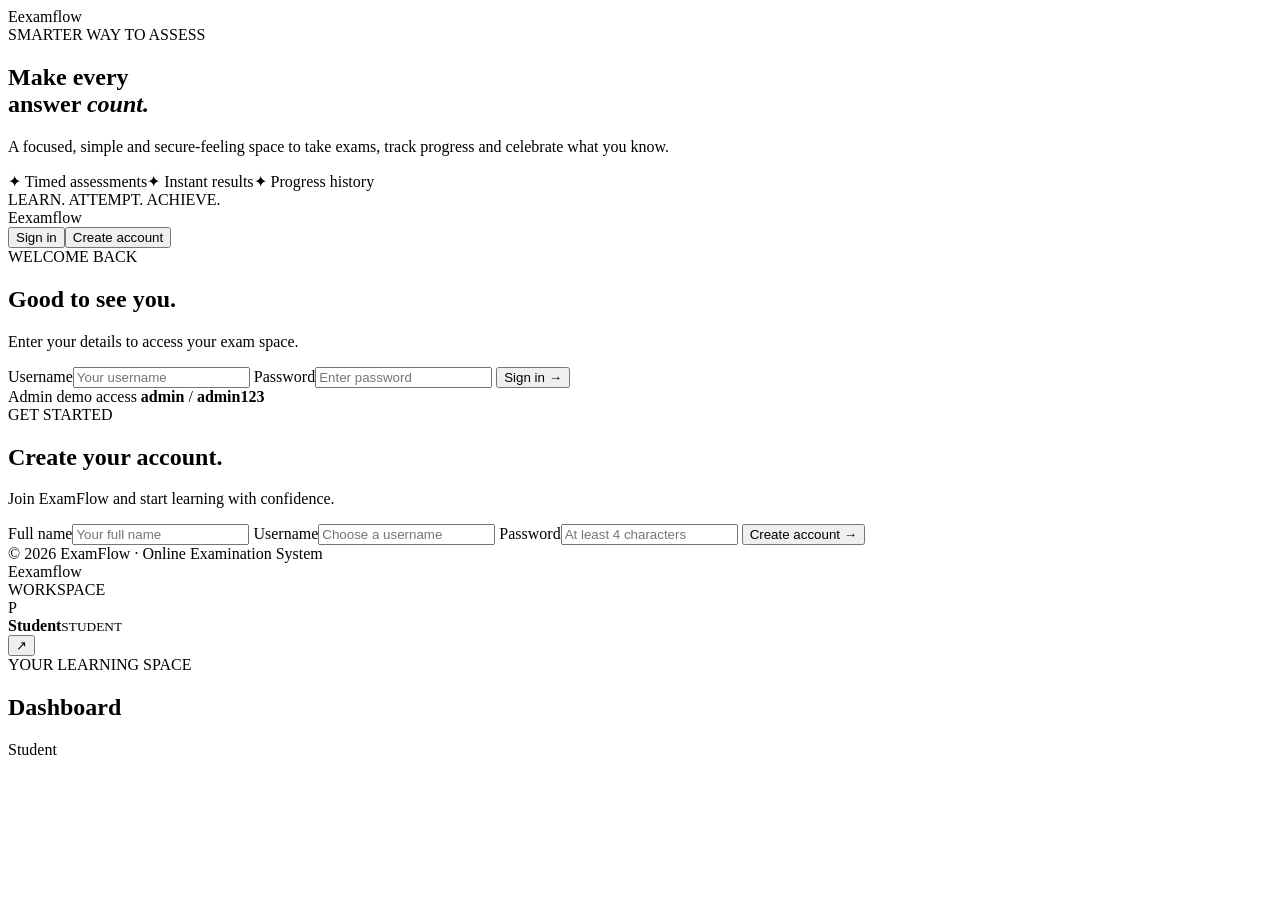
==== src/main/resources/static/index.html @ be749329 "Add responsive ExamFlow website interface" ====
<!DOCTYPE html>
<html lang="en">
<head>
  <meta charset="UTF-8"><meta name="viewport" content="width=device-width, initial-scale=1.0">
  <meta name="theme-color" content="#111827">
  <title>ExamFlow — Online Examination</title>
  <link rel="preconnect" href="https://fonts.googleapis.com">
  <link rel="preconnect" href="https://fonts.gstatic.com" crossorigin>
  <link href="https://fonts.googleapis.com/css2?family=DM+Sans:wght@400;500;600;700&family=Manrope:wght@400;500;600;700;800&display=swap" rel="stylesheet">
  <link rel="stylesheet" href="/styles.css">
</head>
<body>
  <div class="ambient ambient-one"></div><div class="ambient ambient-two"></div>
  <main id="app">
    <section id="authView" class="auth-layout">
      <div class="auth-story">
        <div class="brand"><span class="brand-mark">E</span><span>exam<span class="brand-light">flow</span></span></div>
        <div class="story-copy">
          <span class="eyebrow"><i></i> SMARTER WAY TO ASSESS</span>
          <h1>Make every<br>answer <em>count.</em></h1>
          <p>A focused, simple and secure-feeling space to take exams, track progress and celebrate what you know.</p>
          <div class="story-points"><span>✦ Timed assessments</span><span>✦ Instant results</span><span>✦ Progress history</span></div>
        </div>
        <div class="story-foot">LEARN. ATTEMPT. ACHIEVE.</div>
      </div>
      <div class="auth-panel">
        <div class="auth-card">
          <div class="mobile-brand brand"><span class="brand-mark">E</span><span>exam<span class="brand-light">flow</span></span></div>
          <div class="auth-tabs"><button class="tab active" id="loginTab">Sign in</button><button class="tab" id="registerTab">Create account</button></div>
          <div id="loginForm">
            <span class="eyebrow purple">WELCOME BACK</span><h2>Good to see you.</h2><p class="muted">Enter your details to access your exam space.</p>
            <form id="loginFormEl" class="form">
              <label>Username<input id="loginUsername" autocomplete="username" placeholder="Your username" required></label>
              <label>Password<input id="loginPassword" type="password" autocomplete="current-password" placeholder="Enter password" required></label>
              <button class="btn btn-primary full" type="submit">Sign in <span>→</span></button>
            </form>
            <div class="demo-note">Admin demo access <b>admin</b> / <b>admin123</b></div>
          </div>
          <div id="registerForm" class="hidden">
            <span class="eyebrow purple">GET STARTED</span><h2>Create your account.</h2><p class="muted">Join ExamFlow and start learning with confidence.</p>
            <form id="registerFormEl" class="form">
              <label>Full name<input id="regName" placeholder="Your full name" required></label>
              <label>Username<input id="regUsername" placeholder="Choose a username" required></label>
              <label>Password<input id="regPassword" type="password" minlength="4" placeholder="At least 4 characters" required></label>
              <button class="btn btn-primary full" type="submit">Create account <span>→</span></button>
            </form>
          </div>
          <div id="authMessage" class="message hidden"></div>
        </div>
        <div class="auth-bottom">© 2026 ExamFlow · Online Examination System</div>
      </div>
    </section>

    <section id="dashboardView" class="hidden app-layout">
      <aside class="sidebar">
        <div class="brand"><span class="brand-mark">E</span><span>exam<span class="brand-light">flow</span></span></div>
        <div class="side-label">WORKSPACE</div>
        <nav id="sideNav"></nav>
        <div class="sidebar-bottom"><div class="avatar" id="userAvatar">P</div><div class="user-meta"><b id="sideName">Student</b><small id="sideRole">STUDENT</small></div><button id="logoutBtn" class="icon-btn" title="Sign out">↗</button></div>
      </aside>
      <div class="main-area">
        <header class="topbar"><div><span class="top-kicker">YOUR LEARNING SPACE</span><h2 id="pageHeading">Dashboard</h2></div><div class="top-user"><span class="online-dot"></span><span id="topUserName">Student</span></div></header>
        <div id="pageContent" class="page-content"></div>
      </div>
    </section>
    <div id="toast" class="toast"></div>
  </main>
  <script src="/app.js"></script>
</body></html>
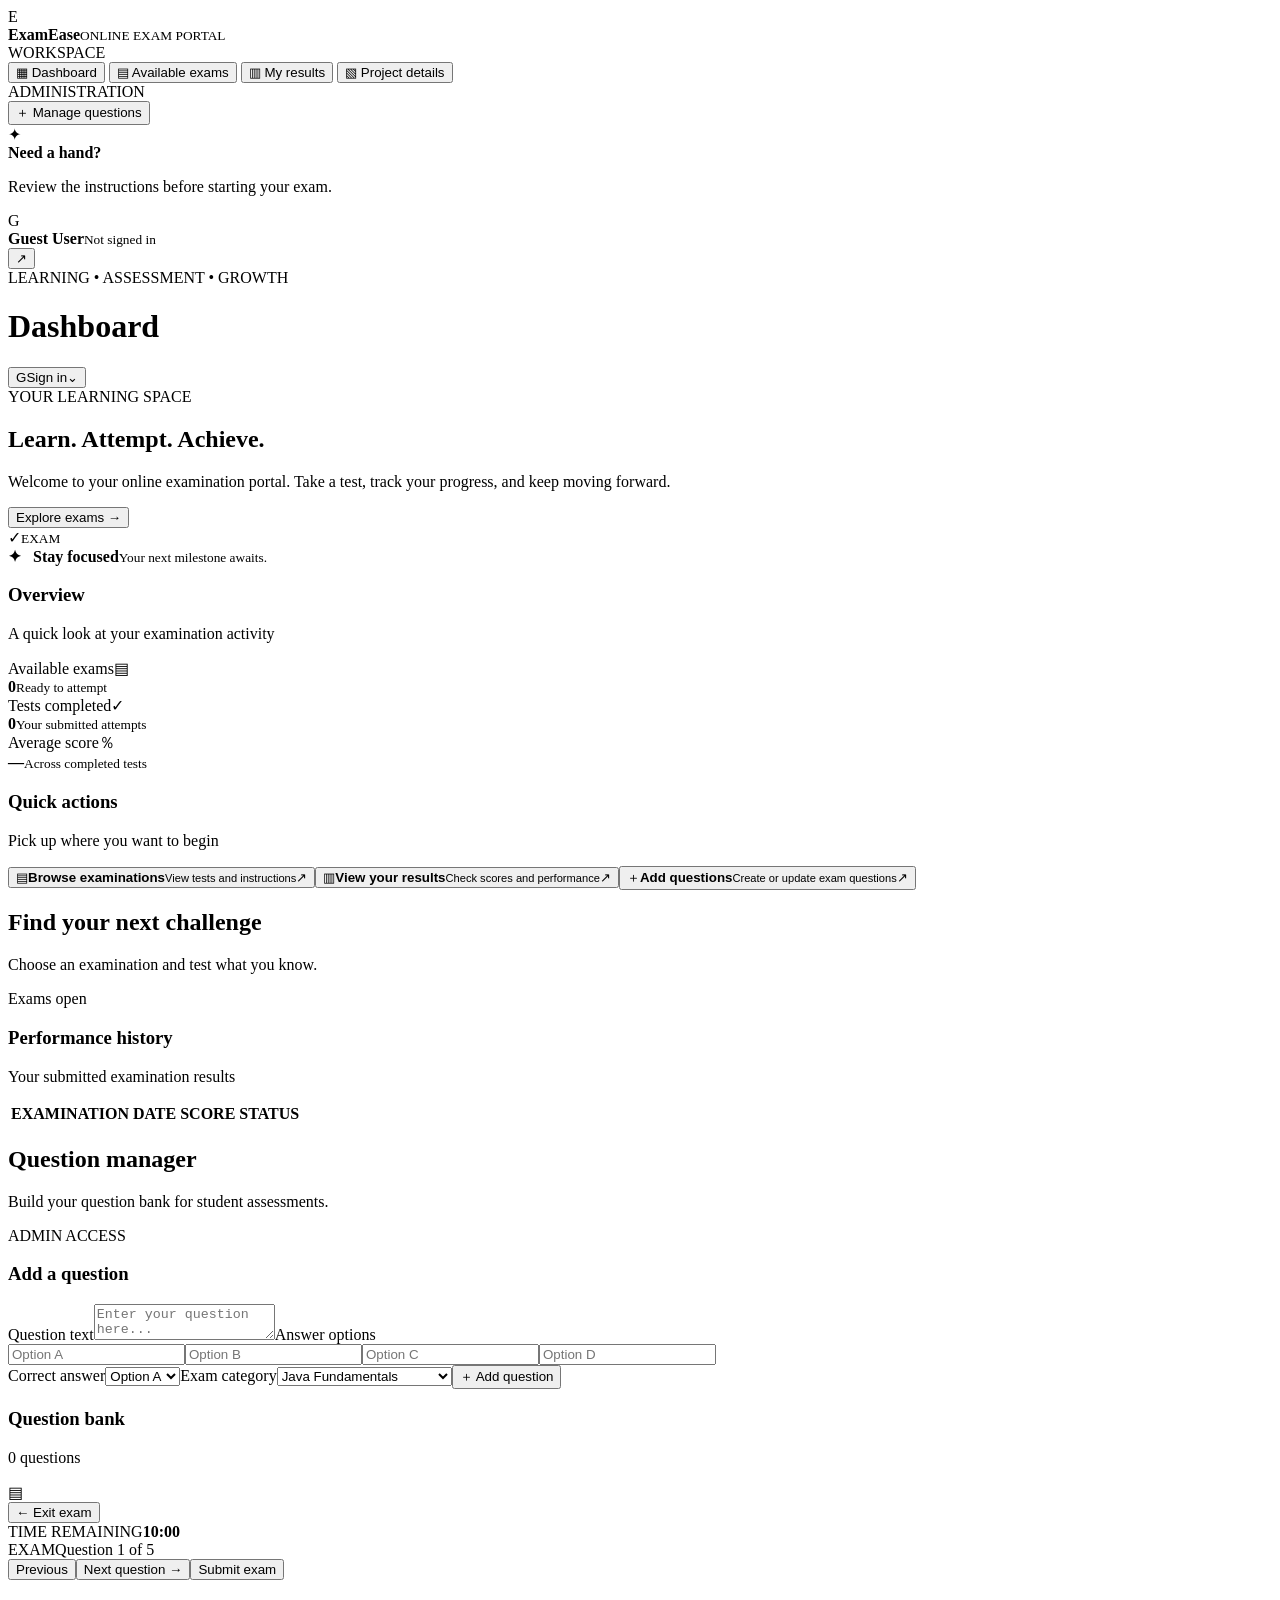
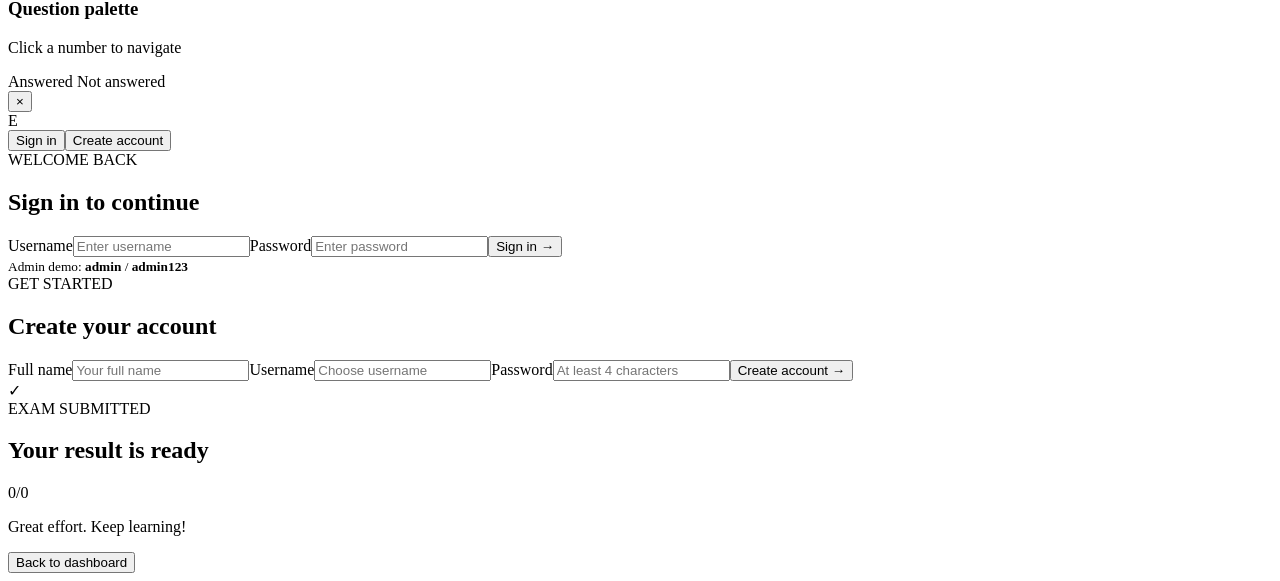
==== commit 1f44d7af: "Redesign ExamFlow interface to ExamEase layout" ====
--- a/src/main/resources/static/index.html
+++ b/src/main/resources/static/index.html
@@ -1,69 +1,64 @@
 <!DOCTYPE html>
 <html lang="en">
 <head>
-  <meta charset="UTF-8"><meta name="viewport" content="width=device-width, initial-scale=1.0">
-  <meta name="theme-color" content="#111827">
-  <title>ExamFlow — Online Examination</title>
-  <link rel="preconnect" href="https://fonts.googleapis.com">
-  <link rel="preconnect" href="https://fonts.gstatic.com" crossorigin>
-  <link href="https://fonts.googleapis.com/css2?family=DM+Sans:wght@400;500;600;700&family=Manrope:wght@400;500;600;700;800&display=swap" rel="stylesheet">
-  <link rel="stylesheet" href="/styles.css">
+<meta charset="UTF-8">
+<meta name="viewport" content="width=device-width, initial-scale=1.0">
+<title>ExamEase | Online Examination System</title>
+<link rel="preconnect" href="https://fonts.googleapis.com">
+<link rel="preconnect" href="https://fonts.gstatic.com" crossorigin>
+<link href="https://fonts.googleapis.com/css2?family=DM+Sans:wght@400;500;600;700&family=Manrope:wght@600;700;800&display=swap" rel="stylesheet">
+<link rel="stylesheet" href="/styles.css">
 </head>
 <body>
-  <div class="ambient ambient-one"></div><div class="ambient ambient-two"></div>
-  <main id="app">
-    <section id="authView" class="auth-layout">
-      <div class="auth-story">
-        <div class="brand"><span class="brand-mark">E</span><span>exam<span class="brand-light">flow</span></span></div>
-        <div class="story-copy">
-          <span class="eyebrow"><i></i> SMARTER WAY TO ASSESS</span>
-          <h1>Make every<br>answer <em>count.</em></h1>
-          <p>A focused, simple and secure-feeling space to take exams, track progress and celebrate what you know.</p>
-          <div class="story-points"><span>✦ Timed assessments</span><span>✦ Instant results</span><span>✦ Progress history</span></div>
-        </div>
-        <div class="story-foot">LEARN. ATTEMPT. ACHIEVE.</div>
-      </div>
-      <div class="auth-panel">
-        <div class="auth-card">
-          <div class="mobile-brand brand"><span class="brand-mark">E</span><span>exam<span class="brand-light">flow</span></span></div>
-          <div class="auth-tabs"><button class="tab active" id="loginTab">Sign in</button><button class="tab" id="registerTab">Create account</button></div>
-          <div id="loginForm">
-            <span class="eyebrow purple">WELCOME BACK</span><h2>Good to see you.</h2><p class="muted">Enter your details to access your exam space.</p>
-            <form id="loginFormEl" class="form">
-              <label>Username<input id="loginUsername" autocomplete="username" placeholder="Your username" required></label>
-              <label>Password<input id="loginPassword" type="password" autocomplete="current-password" placeholder="Enter password" required></label>
-              <button class="btn btn-primary full" type="submit">Sign in <span>→</span></button>
-            </form>
-            <div class="demo-note">Admin demo access <b>admin</b> / <b>admin123</b></div>
-          </div>
-          <div id="registerForm" class="hidden">
-            <span class="eyebrow purple">GET STARTED</span><h2>Create your account.</h2><p class="muted">Join ExamFlow and start learning with confidence.</p>
-            <form id="registerFormEl" class="form">
-              <label>Full name<input id="regName" placeholder="Your full name" required></label>
-              <label>Username<input id="regUsername" placeholder="Choose a username" required></label>
-              <label>Password<input id="regPassword" type="password" minlength="4" placeholder="At least 4 characters" required></label>
-              <button class="btn btn-primary full" type="submit">Create account <span>→</span></button>
-            </form>
-          </div>
-          <div id="authMessage" class="message hidden"></div>
-        </div>
-        <div class="auth-bottom">© 2026 ExamFlow · Online Examination System</div>
-      </div>
+<div class="app-shell">
+  <aside class="sidebar">
+    <div class="brand"><div class="brand-mark">E</div><div><b>ExamEase</b><small>ONLINE EXAM PORTAL</small></div></div>
+    <div class="side-label">WORKSPACE</div>
+    <button class="nav-item active" data-page="dashboard"><span>▦</span> Dashboard</button>
+    <button class="nav-item" data-page="exams"><span>▤</span> Available exams</button>
+    <button class="nav-item" data-page="results"><span>▥</span> My results</button>
+    <button class="nav-item" data-page="project"><span>▧</span> Project details</button>
+    <div class="side-label admin-only">ADMINISTRATION</div>
+    <button class="nav-item admin-only" data-page="manage"><span>＋</span> Manage questions</button>
+    <div class="sidebar-bottom"><div class="help-card"><div class="help-icon">✦</div><b>Need a hand?</b><p>Review the instructions before starting your exam.</p></div><div class="profile-mini"><div class="avatar" id="sideAvatar">G</div><div><b id="sideName">Guest User</b><small id="sideRole">Not signed in</small></div><button id="logoutBtn" title="Log out">↗</button></div></div>
+  </aside>
+
+  <main class="main">
+    <header class="topbar"><div><div class="eyebrow">LEARNING • ASSESSMENT • GROWTH</div><h1 id="pageTitle">Dashboard</h1></div><div class="top-actions"><span class="date-chip" id="today"></span><button class="user-chip" id="openLogin"><span class="avatar small" id="topAvatar">G</span><span id="topUser">Sign in</span><span>⌄</span></button></div></header>
+
+    <section id="dashboardPage" class="page active">
+      <div class="welcome-card"><div><div class="welcome-tag">YOUR LEARNING SPACE</div><h2>Learn. Attempt. <span>Achieve.</span></h2><p>Welcome to your online examination portal. Take a test, track your progress, and keep moving forward.</p><button class="btn btn-light" id="browseExams">Explore exams <span>→</span></button></div><div class="welcome-art"><div class="art-circle"><div class="paper">✓<small>EXAM</small></div></div><div class="float-card"> <b>✦ &nbsp; Stay focused</b><small>Your next milestone awaits.</small></div></div></div>
+      <div class="section-heading"><div><h3>Overview</h3><p>A quick look at your examination activity</p></div></div>
+      <div class="stats-grid"><div class="stat-card"><div class="stat-top"><span>Available exams</span><span class="stat-icon purple">▤</span></div><strong id="statExams">0</strong><small>Ready to attempt</small></div><div class="stat-card"><div class="stat-top"><span>Tests completed</span><span class="stat-icon green">✓</span></div><strong id="statCompleted">0</strong><small>Your submitted attempts</small></div><div class="stat-card"><div class="stat-top"><span>Average score</span><span class="stat-icon orange">％</span></div><strong id="statAverage">—</strong><small>Across completed tests</small></div></div>
+      <div class="section-heading"><div><h3>Quick actions</h3><p>Pick up where you want to begin</p></div></div>
+      <div class="quick-grid"><button class="quick-card" data-go="exams"><span class="quick-icon purple">▤</span><b>Browse examinations</b><small>View tests and instructions</small><span class="arrow">↗</span></button><button class="quick-card" data-go="results"><span class="quick-icon green">▥</span><b>View your results</b><small>Check scores and performance</small><span class="arrow">↗</span></button><button class="quick-card admin-only" data-go="manage"><span class="quick-icon orange">＋</span><b>Add questions</b><small>Create or update exam questions</small><span class="arrow">↗</span></button></div>
     </section>
 
-    <section id="dashboardView" class="hidden app-layout">
-      <aside class="sidebar">
-        <div class="brand"><span class="brand-mark">E</span><span>exam<span class="brand-light">flow</span></span></div>
-        <div class="side-label">WORKSPACE</div>
-        <nav id="sideNav"></nav>
-        <div class="sidebar-bottom"><div class="avatar" id="userAvatar">P</div><div class="user-meta"><b id="sideName">Student</b><small id="sideRole">STUDENT</small></div><button id="logoutBtn" class="icon-btn" title="Sign out">↗</button></div>
-      </aside>
-      <div class="main-area">
-        <header class="topbar"><div><span class="top-kicker">YOUR LEARNING SPACE</span><h2 id="pageHeading">Dashboard</h2></div><div class="top-user"><span class="online-dot"></span><span id="topUserName">Student</span></div></header>
-        <div id="pageContent" class="page-content"></div>
-      </div>
+    <section id="examsPage" class="page">
+      <div class="intro-row"><div><h2>Find your next challenge</h2><p>Choose an examination and test what you know.</p></div><span class="pill"><i></i> Exams open</span></div>
+      <div id="examGrid" class="exam-grid"></div>
     </section>
-    <div id="toast" class="toast"></div>
+
+    <section id="resultsPage" class="page">
+      <div class="section-heading"><div><h3>Performance history</h3><p>Your submitted examination results</p></div></div>
+      <div class="table-wrap"><table><thead><tr><th>EXAMINATION</th><th>DATE</th><th>SCORE</th><th>STATUS</th></tr></thead><tbody id="resultsBody"></tbody></table></div>
+    </section>
+
+    <section id="managePage" class="page">
+      <div class="intro-row"><div><h2>Question manager</h2><p>Build your question bank for student assessments.</p></div><span class="pill admin-pill">ADMIN ACCESS</span></div>
+      <div class="manage-layout"><form id="questionForm" class="panel form-panel"><h3>Add a question</h3><label>Question text</label><textarea id="questionText" required placeholder="Enter your question here..."></textarea><label>Answer options</label><div class="option-inputs"><input required placeholder="Option A" id="opt0"><input required placeholder="Option B" id="opt1"><input required placeholder="Option C" id="opt2"><input required placeholder="Option D" id="opt3"></div><label>Correct answer</label><select id="correctAnswer"><option value="0">Option A</option><option value="1">Option B</option><option value="2">Option C</option><option value="3">Option D</option></select><label>Exam category</label><select id="questionCategory"><option>Java Fundamentals</option><option>Computer Science Basics</option><option>Web Development</option></select><button class="btn btn-primary" type="submit">＋ Add question</button></form><div class="panel question-bank"><div class="bank-heading"><div><h3>Question bank</h3><p id="questionCount">0 questions</p></div><span class="stat-icon purple">▤</span></div><div id="questionList"></div></div></div>
+    </section>
+
+    <section id="testPage" class="page">
+      <div class="test-top"><button class="back-link" id="exitTest">← Exit exam</button><div class="timer-box"><span>TIME REMAINING</span><strong id="timer">10:00</strong></div></div>
+      <div class="test-layout"><div class="panel exam-panel"><div class="exam-meta"><span class="pill" id="testCategory">EXAM</span><span id="questionProgress">Question 1 of 5</span></div><div class="progress-track"><div id="progressFill"></div></div><div id="questionArea"></div><div class="test-controls"><button class="btn btn-outline" id="prevQuestion">Previous</button><button class="btn btn-primary" id="nextQuestion">Next question →</button><button class="btn btn-primary hidden" id="submitExam">Submit exam</button></div></div><aside class="panel question-nav"><h3>Question palette</h3><p>Click a number to navigate</p><div id="questionDots" class="dots"></div><div class="legend"><span><i class="answered"></i> Answered</span><span><i></i> Not answered</span></div></aside></div>
+    </section>
   </main>
-  <script src="/app.js"></script>
-</body></html>
+</div>
+
+<div class="modal-backdrop" id="loginModal"><div class="modal"><button class="modal-close" id="closeLogin">×</button><div class="modal-mark">E</div><div class="auth-tabs"><button class="tab active" id="loginTab">Sign in</button><button class="tab" id="registerTab">Create account</button></div><div id="loginForm"><div class="eyebrow">WELCOME BACK</div><h2>Sign in to continue</h2><form id="loginFormEl"><label>Username</label><input id="loginUsername" required placeholder="Enter username"><label>Password</label><input id="loginPassword" type="password" required placeholder="Enter password"><button class="btn btn-primary full" type="submit">Sign in →</button></form><small class="demo-note">Admin demo: <b>admin</b> / <b>admin123</b></small></div><div id="registerForm" class="hidden"><div class="eyebrow">GET STARTED</div><h2>Create your account</h2><form id="registerFormEl"><label>Full name</label><input id="regName" required placeholder="Your full name"><label>Username</label><input id="regUsername" required placeholder="Choose username"><label>Password</label><input id="regPassword" type="password" minlength="4" required placeholder="At least 4 characters"><button class="btn btn-primary full" type="submit">Create account →</button></form></div><div id="authMessage" class="message hidden"></div></div></div>
+<div class="modal-backdrop" id="resultModal"><div class="modal result-modal"><div class="result-check">✓</div><div class="eyebrow">EXAM SUBMITTED</div><h2>Your result is ready</h2><div class="score-big" id="finalScore">0/0</div><p id="finalMessage">Great effort. Keep learning!</p><button class="btn btn-primary full" id="resultDone">Back to dashboard</button></div></div>
+<div class="toast" id="toast"></div>
+<script src="script.js"></script>
+</body>
+</html>
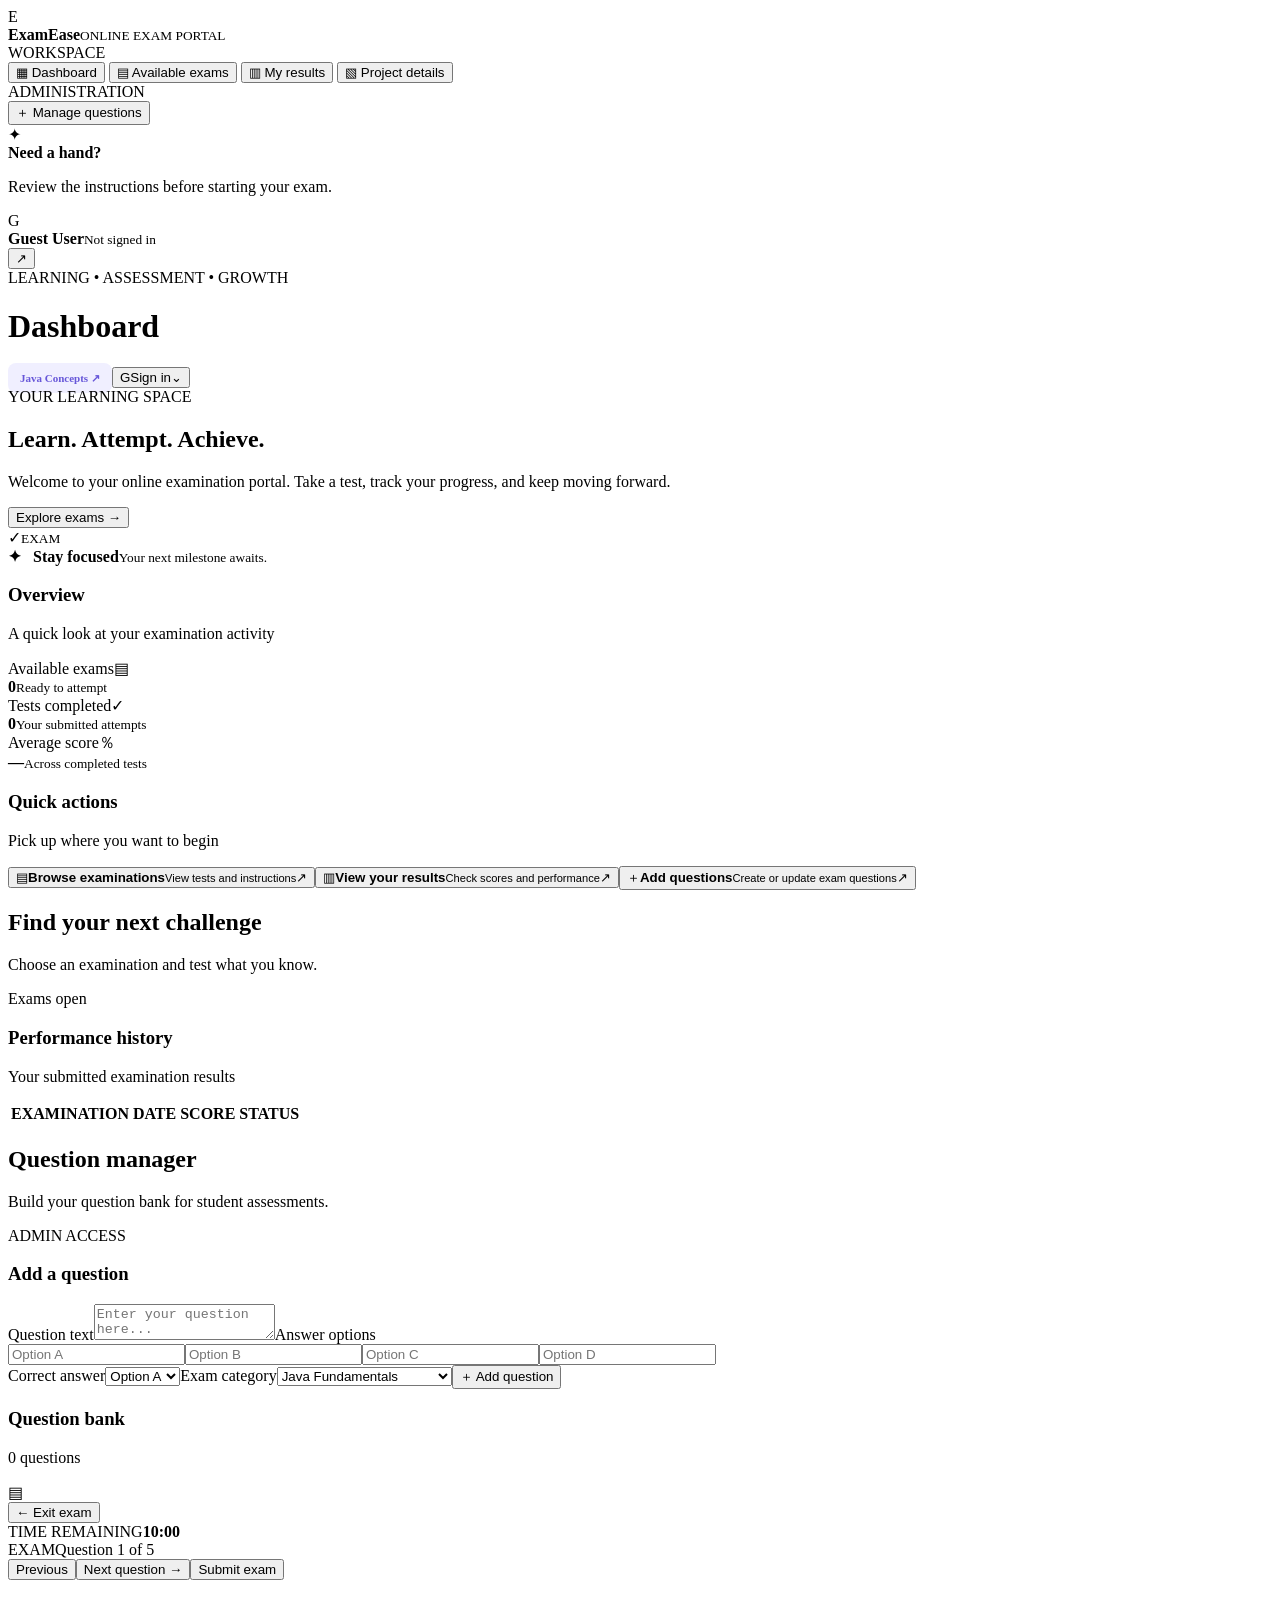
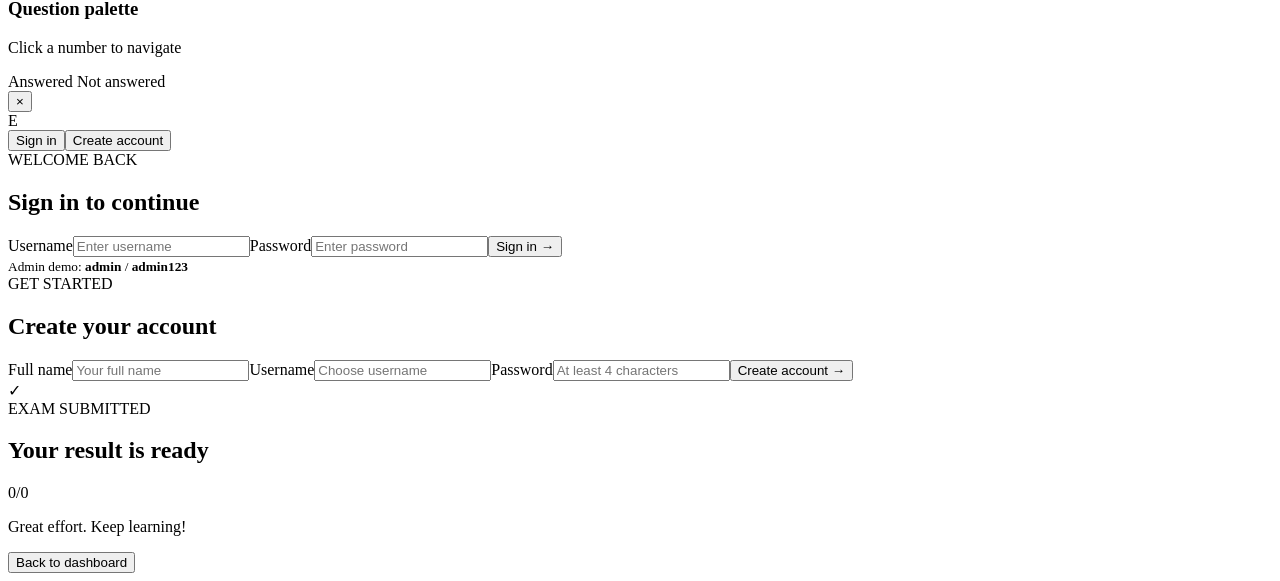
==== commit abf7c03b: "feat: add concepts guide link to exam portal" ====
--- a/src/main/resources/static/index.html
+++ b/src/main/resources/static/index.html
@@ -19,12 +19,12 @@
     <button class="nav-item" data-page="results"><span>▥</span> My results</button>
     <button class="nav-item" data-page="project"><span>▧</span> Project details</button>
     <div class="side-label admin-only">ADMINISTRATION</div>
-    <button class="nav-item admin-only" data-page="manage"><span>＋</span> Manage questions</button>
+    <button class="nav-item admin-only" data-page="add" class="nav-item admin-only"><span>＋</span> Manage questions</button>
     <div class="sidebar-bottom"><div class="help-card"><div class="help-icon">✦</div><b>Need a hand?</b><p>Review the instructions before starting your exam.</p></div><div class="profile-mini"><div class="avatar" id="sideAvatar">G</div><div><b id="sideName">Guest User</b><small id="sideRole">Not signed in</small></div><button id="logoutBtn" title="Log out">↗</button></div></div>
   </aside>
 
   <main class="main">
-    <header class="topbar"><div><div class="eyebrow">LEARNING • ASSESSMENT • GROWTH</div><h1 id="pageTitle">Dashboard</h1></div><div class="top-actions"><span class="date-chip" id="today"></span><button class="user-chip" id="openLogin"><span class="avatar small" id="topAvatar">G</span><span id="topUser">Sign in</span><span>⌄</span></button></div></header>
+    <header class="topbar"><div><div class="eyebrow">LEARNING • ASSESSMENT • GROWTH</div><h1 id="pageTitle">Dashboard</h1></div><div class="top-actions"><a href="/concepts.html" style="font-size:11px;font-weight:700;color:#6757d9;text-decoration:none;background:#f0efff;padding:9px 12px;border-radius:8px">Java Concepts ↗</a><span class="date-chip" id="today"></span><button class="user-chip" id="openLogin"><span class="avatar small" id="topAvatar">G</span><span id="topUser">Sign in</span><span>⌄</span></button></div></header>
 
     <section id="dashboardPage" class="page active">
       <div class="welcome-card"><div><div class="welcome-tag">YOUR LEARNING SPACE</div><h2>Learn. Attempt. <span>Achieve.</span></h2><p>Welcome to your online examination portal. Take a test, track your progress, and keep moving forward.</p><button class="btn btn-light" id="browseExams">Explore exams <span>→</span></button></div><div class="welcome-art"><div class="art-circle"><div class="paper">✓<small>EXAM</small></div></div><div class="float-card"> <b>✦ &nbsp; Stay focused</b><small>Your next milestone awaits.</small></div></div></div>
@@ -44,7 +44,7 @@
       <div class="table-wrap"><table><thead><tr><th>EXAMINATION</th><th>DATE</th><th>SCORE</th><th>STATUS</th></tr></thead><tbody id="resultsBody"></tbody></table></div>
     </section>
 
-    <section id="managePage" class="page">
+    <section id="addPage" class="page">
       <div class="intro-row"><div><h2>Question manager</h2><p>Build your question bank for student assessments.</p></div><span class="pill admin-pill">ADMIN ACCESS</span></div>
       <div class="manage-layout"><form id="questionForm" class="panel form-panel"><h3>Add a question</h3><label>Question text</label><textarea id="questionText" required placeholder="Enter your question here..."></textarea><label>Answer options</label><div class="option-inputs"><input required placeholder="Option A" id="opt0"><input required placeholder="Option B" id="opt1"><input required placeholder="Option C" id="opt2"><input required placeholder="Option D" id="opt3"></div><label>Correct answer</label><select id="correctAnswer"><option value="0">Option A</option><option value="1">Option B</option><option value="2">Option C</option><option value="3">Option D</option></select><label>Exam category</label><select id="questionCategory"><option>Java Fundamentals</option><option>Computer Science Basics</option><option>Web Development</option></select><button class="btn btn-primary" type="submit">＋ Add question</button></form><div class="panel question-bank"><div class="bank-heading"><div><h3>Question bank</h3><p id="questionCount">0 questions</p></div><span class="stat-icon purple">▤</span></div><div id="questionList"></div></div></div>
     </section>
@@ -59,6 +59,6 @@
 <div class="modal-backdrop" id="loginModal"><div class="modal"><button class="modal-close" id="closeLogin">×</button><div class="modal-mark">E</div><div class="auth-tabs"><button class="tab active" id="loginTab">Sign in</button><button class="tab" id="registerTab">Create account</button></div><div id="loginForm"><div class="eyebrow">WELCOME BACK</div><h2>Sign in to continue</h2><form id="loginFormEl"><label>Username</label><input id="loginUsername" required placeholder="Enter username"><label>Password</label><input id="loginPassword" type="password" required placeholder="Enter password"><button class="btn btn-primary full" type="submit">Sign in →</button></form><small class="demo-note">Admin demo: <b>admin</b> / <b>admin123</b></small></div><div id="registerForm" class="hidden"><div class="eyebrow">GET STARTED</div><h2>Create your account</h2><form id="registerFormEl"><label>Full name</label><input id="regName" required placeholder="Your full name"><label>Username</label><input id="regUsername" required placeholder="Choose username"><label>Password</label><input id="regPassword" type="password" minlength="4" required placeholder="At least 4 characters"><button class="btn btn-primary full" type="submit">Create account →</button></form></div><div id="authMessage" class="message hidden"></div></div></div>
 <div class="modal-backdrop" id="resultModal"><div class="modal result-modal"><div class="result-check">✓</div><div class="eyebrow">EXAM SUBMITTED</div><h2>Your result is ready</h2><div class="score-big" id="finalScore">0/0</div><p id="finalMessage">Great effort. Keep learning!</p><button class="btn btn-primary full" id="resultDone">Back to dashboard</button></div></div>
 <div class="toast" id="toast"></div>
-<script src="script.js"></script>
+<script src="/app.js" defer></script>
 </body>
 </html>
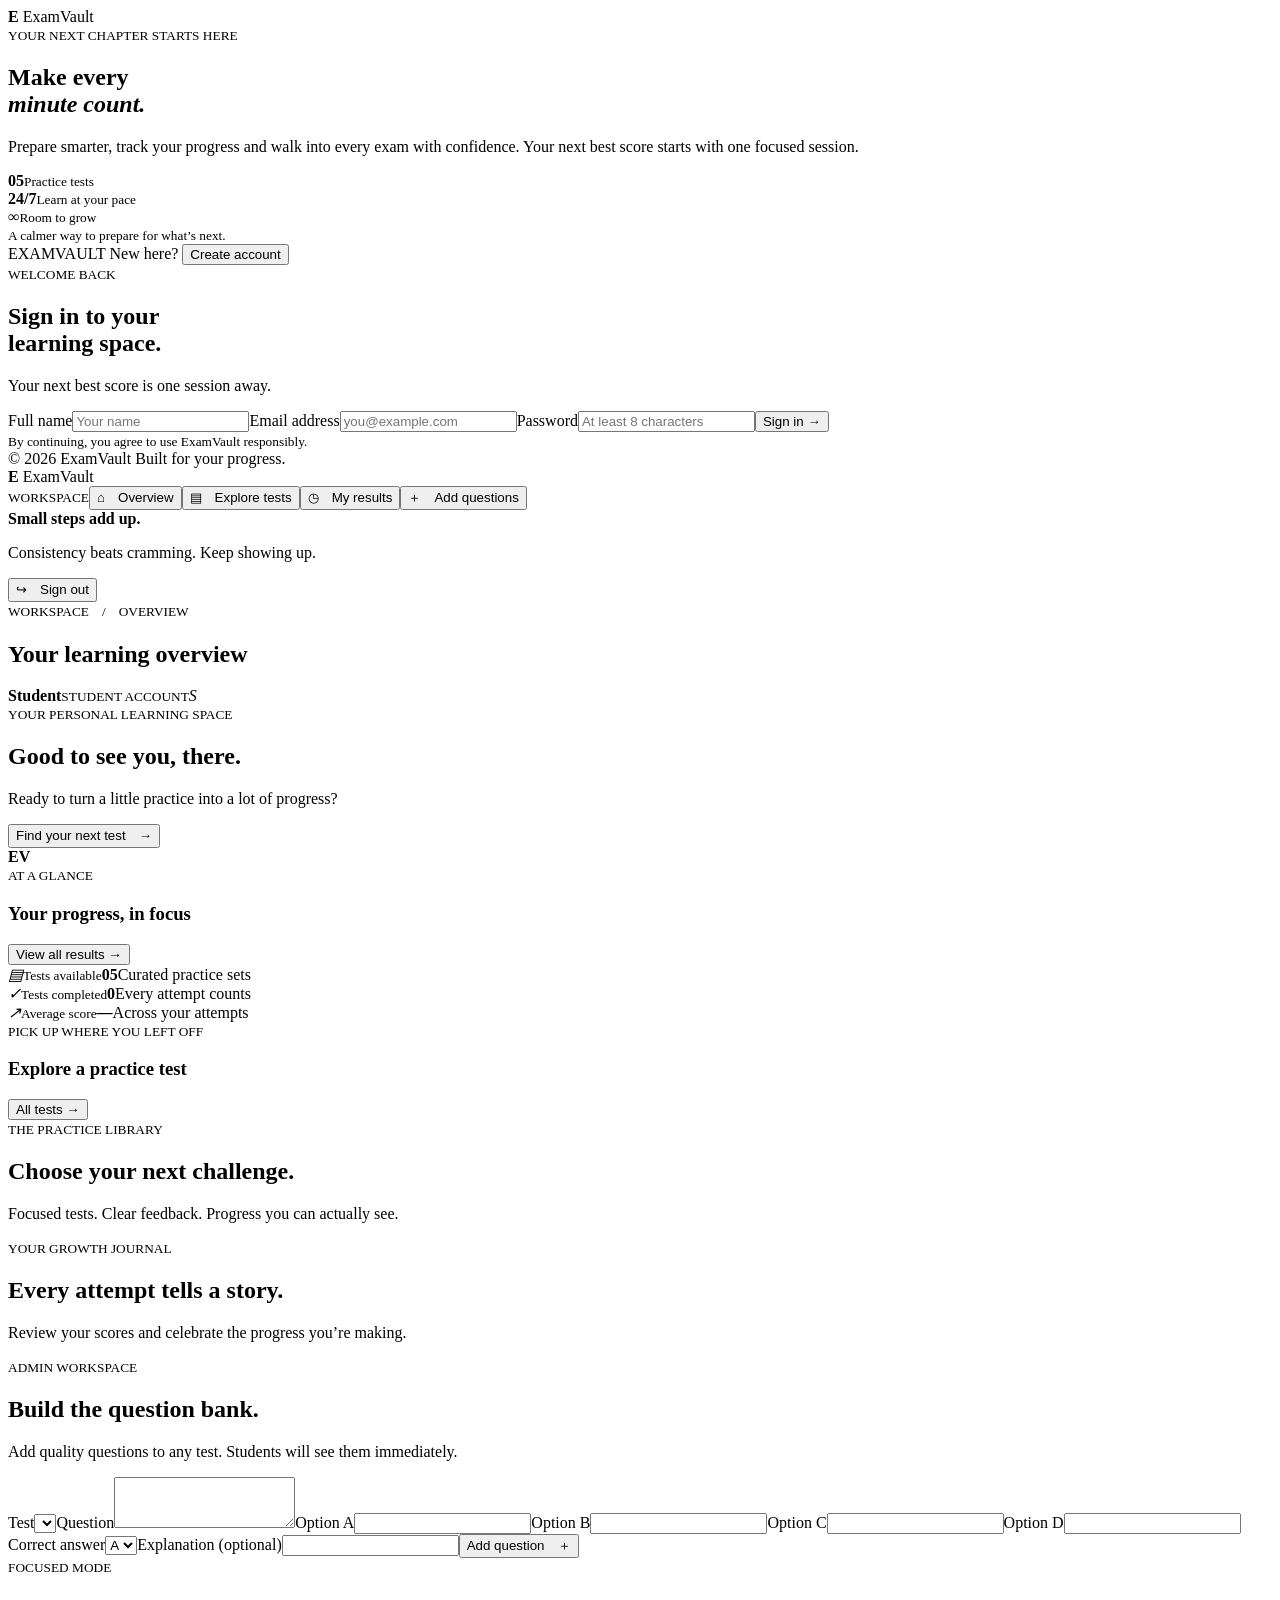
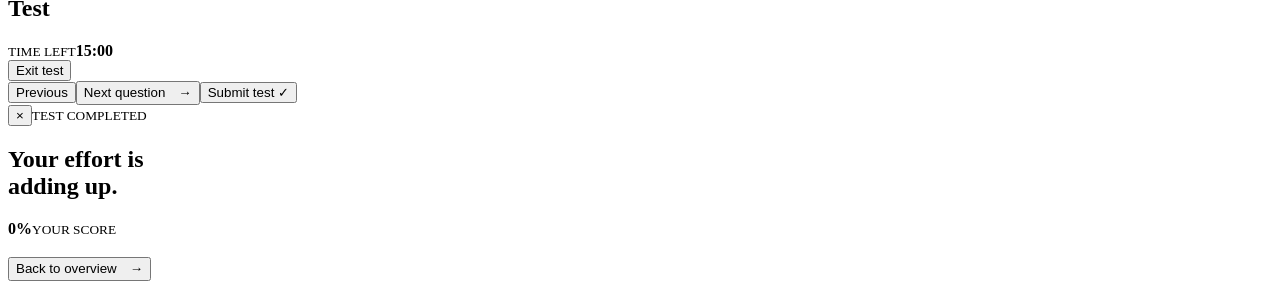
==== commit d2a84668: "Build ExamVault online examination platform" ====
--- a/src/main/resources/static/index.html
+++ b/src/main/resources/static/index.html
@@ -1,64 +1,9 @@
-<!DOCTYPE html>
-<html lang="en">
-<head>
-<meta charset="UTF-8">
-<meta name="viewport" content="width=device-width, initial-scale=1.0">
-<title>ExamEase | Online Examination System</title>
-<link rel="preconnect" href="https://fonts.googleapis.com">
-<link rel="preconnect" href="https://fonts.gstatic.com" crossorigin>
-<link href="https://fonts.googleapis.com/css2?family=DM+Sans:wght@400;500;600;700&family=Manrope:wght@600;700;800&display=swap" rel="stylesheet">
-<link rel="stylesheet" href="/styles.css">
-</head>
-<body>
-<div class="app-shell">
-  <aside class="sidebar">
-    <div class="brand"><div class="brand-mark">E</div><div><b>ExamEase</b><small>ONLINE EXAM PORTAL</small></div></div>
-    <div class="side-label">WORKSPACE</div>
-    <button class="nav-item active" data-page="dashboard"><span>▦</span> Dashboard</button>
-    <button class="nav-item" data-page="exams"><span>▤</span> Available exams</button>
-    <button class="nav-item" data-page="results"><span>▥</span> My results</button>
-    <button class="nav-item" data-page="project"><span>▧</span> Project details</button>
-    <div class="side-label admin-only">ADMINISTRATION</div>
-    <button class="nav-item admin-only" data-page="add" class="nav-item admin-only"><span>＋</span> Manage questions</button>
-    <div class="sidebar-bottom"><div class="help-card"><div class="help-icon">✦</div><b>Need a hand?</b><p>Review the instructions before starting your exam.</p></div><div class="profile-mini"><div class="avatar" id="sideAvatar">G</div><div><b id="sideName">Guest User</b><small id="sideRole">Not signed in</small></div><button id="logoutBtn" title="Log out">↗</button></div></div>
-  </aside>
-
-  <main class="main">
-    <header class="topbar"><div><div class="eyebrow">LEARNING • ASSESSMENT • GROWTH</div><h1 id="pageTitle">Dashboard</h1></div><div class="top-actions"><a href="/concepts.html" style="font-size:11px;font-weight:700;color:#6757d9;text-decoration:none;background:#f0efff;padding:9px 12px;border-radius:8px">Java Concepts ↗</a><span class="date-chip" id="today"></span><button class="user-chip" id="openLogin"><span class="avatar small" id="topAvatar">G</span><span id="topUser">Sign in</span><span>⌄</span></button></div></header>
-
-    <section id="dashboardPage" class="page active">
-      <div class="welcome-card"><div><div class="welcome-tag">YOUR LEARNING SPACE</div><h2>Learn. Attempt. <span>Achieve.</span></h2><p>Welcome to your online examination portal. Take a test, track your progress, and keep moving forward.</p><button class="btn btn-light" id="browseExams">Explore exams <span>→</span></button></div><div class="welcome-art"><div class="art-circle"><div class="paper">✓<small>EXAM</small></div></div><div class="float-card"> <b>✦ &nbsp; Stay focused</b><small>Your next milestone awaits.</small></div></div></div>
-      <div class="section-heading"><div><h3>Overview</h3><p>A quick look at your examination activity</p></div></div>
-      <div class="stats-grid"><div class="stat-card"><div class="stat-top"><span>Available exams</span><span class="stat-icon purple">▤</span></div><strong id="statExams">0</strong><small>Ready to attempt</small></div><div class="stat-card"><div class="stat-top"><span>Tests completed</span><span class="stat-icon green">✓</span></div><strong id="statCompleted">0</strong><small>Your submitted attempts</small></div><div class="stat-card"><div class="stat-top"><span>Average score</span><span class="stat-icon orange">％</span></div><strong id="statAverage">—</strong><small>Across completed tests</small></div></div>
-      <div class="section-heading"><div><h3>Quick actions</h3><p>Pick up where you want to begin</p></div></div>
-      <div class="quick-grid"><button class="quick-card" data-go="exams"><span class="quick-icon purple">▤</span><b>Browse examinations</b><small>View tests and instructions</small><span class="arrow">↗</span></button><button class="quick-card" data-go="results"><span class="quick-icon green">▥</span><b>View your results</b><small>Check scores and performance</small><span class="arrow">↗</span></button><button class="quick-card admin-only" data-go="manage"><span class="quick-icon orange">＋</span><b>Add questions</b><small>Create or update exam questions</small><span class="arrow">↗</span></button></div>
-    </section>
-
-    <section id="examsPage" class="page">
-      <div class="intro-row"><div><h2>Find your next challenge</h2><p>Choose an examination and test what you know.</p></div><span class="pill"><i></i> Exams open</span></div>
-      <div id="examGrid" class="exam-grid"></div>
-    </section>
-
-    <section id="resultsPage" class="page">
-      <div class="section-heading"><div><h3>Performance history</h3><p>Your submitted examination results</p></div></div>
-      <div class="table-wrap"><table><thead><tr><th>EXAMINATION</th><th>DATE</th><th>SCORE</th><th>STATUS</th></tr></thead><tbody id="resultsBody"></tbody></table></div>
-    </section>
-
-    <section id="addPage" class="page">
-      <div class="intro-row"><div><h2>Question manager</h2><p>Build your question bank for student assessments.</p></div><span class="pill admin-pill">ADMIN ACCESS</span></div>
-      <div class="manage-layout"><form id="questionForm" class="panel form-panel"><h3>Add a question</h3><label>Question text</label><textarea id="questionText" required placeholder="Enter your question here..."></textarea><label>Answer options</label><div class="option-inputs"><input required placeholder="Option A" id="opt0"><input required placeholder="Option B" id="opt1"><input required placeholder="Option C" id="opt2"><input required placeholder="Option D" id="opt3"></div><label>Correct answer</label><select id="correctAnswer"><option value="0">Option A</option><option value="1">Option B</option><option value="2">Option C</option><option value="3">Option D</option></select><label>Exam category</label><select id="questionCategory"><option>Java Fundamentals</option><option>Computer Science Basics</option><option>Web Development</option></select><button class="btn btn-primary" type="submit">＋ Add question</button></form><div class="panel question-bank"><div class="bank-heading"><div><h3>Question bank</h3><p id="questionCount">0 questions</p></div><span class="stat-icon purple">▤</span></div><div id="questionList"></div></div></div>
-    </section>
-
-    <section id="testPage" class="page">
-      <div class="test-top"><button class="back-link" id="exitTest">← Exit exam</button><div class="timer-box"><span>TIME REMAINING</span><strong id="timer">10:00</strong></div></div>
-      <div class="test-layout"><div class="panel exam-panel"><div class="exam-meta"><span class="pill" id="testCategory">EXAM</span><span id="questionProgress">Question 1 of 5</span></div><div class="progress-track"><div id="progressFill"></div></div><div id="questionArea"></div><div class="test-controls"><button class="btn btn-outline" id="prevQuestion">Previous</button><button class="btn btn-primary" id="nextQuestion">Next question →</button><button class="btn btn-primary hidden" id="submitExam">Submit exam</button></div></div><aside class="panel question-nav"><h3>Question palette</h3><p>Click a number to navigate</p><div id="questionDots" class="dots"></div><div class="legend"><span><i class="answered"></i> Answered</span><span><i></i> Not answered</span></div></aside></div>
-    </section>
-  </main>
-</div>
-
-<div class="modal-backdrop" id="loginModal"><div class="modal"><button class="modal-close" id="closeLogin">×</button><div class="modal-mark">E</div><div class="auth-tabs"><button class="tab active" id="loginTab">Sign in</button><button class="tab" id="registerTab">Create account</button></div><div id="loginForm"><div class="eyebrow">WELCOME BACK</div><h2>Sign in to continue</h2><form id="loginFormEl"><label>Username</label><input id="loginUsername" required placeholder="Enter username"><label>Password</label><input id="loginPassword" type="password" required placeholder="Enter password"><button class="btn btn-primary full" type="submit">Sign in →</button></form><small class="demo-note">Admin demo: <b>admin</b> / <b>admin123</b></small></div><div id="registerForm" class="hidden"><div class="eyebrow">GET STARTED</div><h2>Create your account</h2><form id="registerFormEl"><label>Full name</label><input id="regName" required placeholder="Your full name"><label>Username</label><input id="regUsername" required placeholder="Choose username"><label>Password</label><input id="regPassword" type="password" minlength="4" required placeholder="At least 4 characters"><button class="btn btn-primary full" type="submit">Create account →</button></form></div><div id="authMessage" class="message hidden"></div></div></div>
-<div class="modal-backdrop" id="resultModal"><div class="modal result-modal"><div class="result-check">✓</div><div class="eyebrow">EXAM SUBMITTED</div><h2>Your result is ready</h2><div class="score-big" id="finalScore">0/0</div><p id="finalMessage">Great effort. Keep learning!</p><button class="btn btn-primary full" id="resultDone">Back to dashboard</button></div></div>
-<div class="toast" id="toast"></div>
-<script src="/app.js" defer></script>
-</body>
-</html>+<!doctype html><html lang="en"><head><meta charset="UTF-8"><meta name="viewport" content="width=device-width,initial-scale=1"><title>ExamVault | Learn. Practice. Excel.</title><link rel="preconnect" href="https://fonts.googleapis.com"><link href="https://fonts.googleapis.com/css2?family=DM+Sans:wght@400;500;600;700&family=Manrope:wght@400;500;600;700;800&display=swap" rel="stylesheet"><link rel="stylesheet" href="/styles.css"></head><body><div id="toast" class="toast"></div>
+<section id="auth" class="auth"><div class="hero"><div class="brand"><b class="logo">E</b> Exam<span>Vault</span></div><div class="hero-copy"><small>YOUR NEXT CHAPTER STARTS HERE</small><h1>Make every<br><em>minute count.</em></h1><p>Prepare smarter, track your progress and walk into every exam with confidence. Your next best score starts with one focused session.</p><div class="numbers"><div><b>05</b><small>Practice tests</small></div><div><b>24/7</b><small>Learn at your pace</small></div><div><b>∞</b><small>Room to grow</small></div></div></div><small class="tagline">A calmer way to prepare for what’s next.</small></div><div class="auth-panel"><div class="auth-top">EXAMVAULT <span id="switchText">New here? <button id="switch">Create account</button></span></div><div class="auth-box"><small id="authEyebrow">WELCOME BACK</small><h2 id="authTitle">Sign in to your<br>learning space.</h2><p id="authSub">Your next best score is one session away.</p><form id="authForm"><label id="nameLabel" class="hidden">Full name<input id="name" placeholder="Your name"></label><label>Email address<input id="email" type="email" required placeholder="you@example.com"></label><label>Password<input id="password" type="password" required minlength="8" placeholder="At least 8 characters"></label><button class="primary wide" id="authButton">Sign in <span>→</span></button></form><small class="fine">By continuing, you agree to use ExamVault responsibly.</small></div><div class="auth-bottom">© 2026 ExamVault <span>Built for your progress.</span></div></div></section>
+<div id="app" class="app hidden"><aside class="sidebar"><div class="brand"><b class="logo">E</b> Exam<span>Vault</span></div><small class="side-label">WORKSPACE</small><button class="nav active" data-page="dashboard">⌂　Overview</button><button class="nav" data-page="tests">▤　Explore tests</button><button class="nav" data-page="results">◷　My results</button><button class="nav admin hidden" data-page="admin">＋　Add questions</button><div class="side-bottom"><div class="tip"><b>Small steps add up.</b><p>Consistency beats cramming. Keep showing up.</p></div><button id="logout" class="nav">↪　Sign out</button></div></aside><main class="main"><header><div><small>WORKSPACE　/　<span id="crumb">OVERVIEW</span></small><h2 id="pageTitle">Your learning overview</h2></div><div class="user"><span><b id="userName">Student</b><small id="userRole">STUDENT ACCOUNT</small></span><i id="avatar">S</i></div></header>
+<section id="dashboard" class="page"><div class="banner"><div><small>YOUR PERSONAL LEARNING SPACE</small><h1>Good to see you, <span id="welcome">there</span>.</h1><p>Ready to turn a little practice into a lot of progress?</p><button class="light" data-go="tests">Find your next test　→</button></div><div class="orbit"><b>EV</b></div></div><div class="section-title"><div><small>AT A GLANCE</small><h3>Your progress, in focus</h3></div><button class="link" data-go="results">View all results →</button></div><div class="stats"><article><i>▤</i><small>Tests available</small><b id="statTests">05</b><label>Curated practice sets</label></article><article><i>✓</i><small>Tests completed</small><b id="statDone">0</b><label>Every attempt counts</label></article><article><i>↗</i><small>Average score</small><b id="statAvg">—</b><label>Across your attempts</label></article></div><div class="section-title"><div><small>PICK UP WHERE YOU LEFT OFF</small><h3>Explore a practice test</h3></div><button class="link" data-go="tests">All tests →</button></div><div id="featured" class="cards"></div></section>
+<section id="tests" class="page hidden"><div class="intro"><small>THE PRACTICE LIBRARY</small><h1>Choose your next challenge.</h1><p>Focused tests. Clear feedback. Progress you can actually see.</p></div><div id="allTests" class="cards"></div></section>
+<section id="results" class="page hidden"><div class="intro"><small>YOUR GROWTH JOURNAL</small><h1>Every attempt tells a story.</h1><p>Review your scores and celebrate the progress you’re making.</p></div><div id="resultsList" class="results"></div></section>
+<section id="admin" class="page hidden"><div class="intro"><small>ADMIN WORKSPACE</small><h1>Build the question bank.</h1><p>Add quality questions to any test. Students will see them immediately.</p></div><form id="questionForm" class="form-grid"><label>Test<select id="qExam"></select></label><label class="fullrow">Question<textarea id="qText" rows="3" required></textarea></label><label>Option A<input id="qA" required></label><label>Option B<input id="qB" required></label><label>Option C<input id="qC" required></label><label>Option D<input id="qD" required></label><label>Correct answer<select id="qCorrect"><option>A</option><option>B</option><option>C</option><option>D</option></select></label><label class="fullrow">Explanation (optional)<input id="qExplanation"></label><button class="primary">Add question　＋</button></form></section></main></div>
+<div id="testModal" class="modal hidden"><div class="dialog"><header><div><small>FOCUSED MODE</small><h2 id="testTitle">Test</h2><p id="testProgress"></p></div><div class="timer"><small>TIME LEFT</small><b id="timer">15:00</b></div></header><div class="track"><div id="bar"></div></div><div id="questionArea"></div><footer><button id="quit" class="link">Exit test</button><div><button id="prev" class="secondary">Previous</button><button id="next" class="primary">Next question　→</button><button id="submit" class="primary hidden">Submit test ✓</button></div></footer></div></div>
+<div id="resultModal" class="modal hidden"><div class="result-dialog"><button id="closeResult" class="close">×</button><small>TEST COMPLETED</small><h2>Your effort is<br>adding up.</h2><div class="score"><b id="resultPercent">0%</b><small>YOUR SCORE</small></div><p id="resultMessage"></p><h3 id="resultScore"></h3><button id="resultDone" class="primary wide">Back to overview　→</button></div></div><script src="/app.js"></script></body></html>
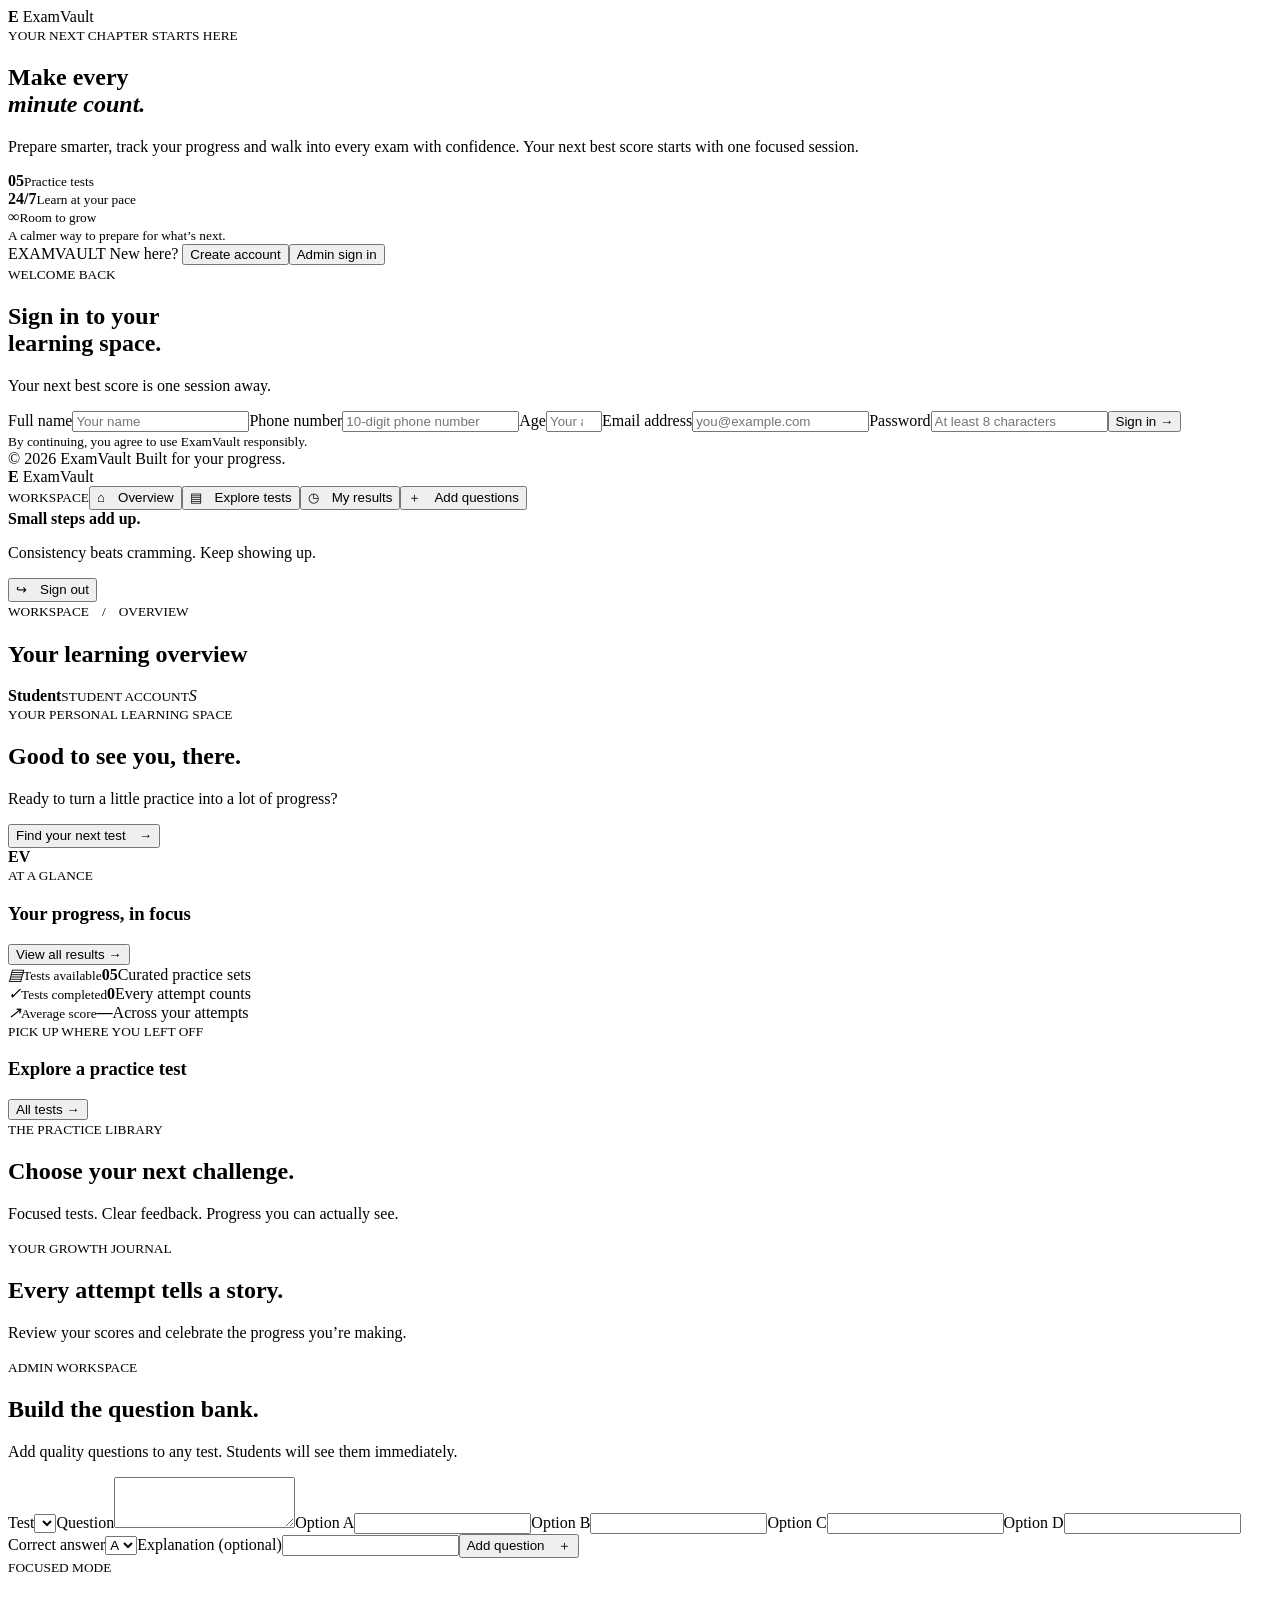
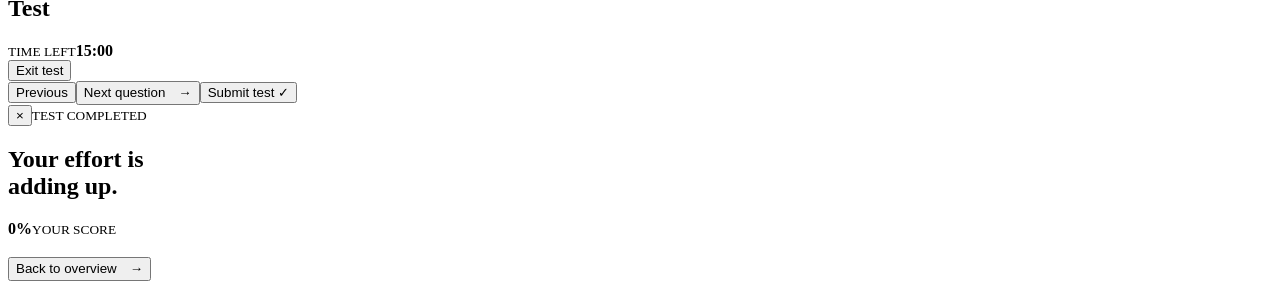
==== commit f792f1f4: "Add registration fields and admin sign-in entry point" ====
--- a/src/main/resources/static/index.html
+++ b/src/main/resources/static/index.html
@@ -1,5 +1,5 @@
 <!doctype html><html lang="en"><head><meta charset="UTF-8"><meta name="viewport" content="width=device-width,initial-scale=1"><title>ExamVault | Learn. Practice. Excel.</title><link rel="preconnect" href="https://fonts.googleapis.com"><link href="https://fonts.googleapis.com/css2?family=DM+Sans:wght@400;500;600;700&family=Manrope:wght@400;500;600;700;800&display=swap" rel="stylesheet"><link rel="stylesheet" href="/styles.css"></head><body><div id="toast" class="toast"></div>
-<section id="auth" class="auth"><div class="hero"><div class="brand"><b class="logo">E</b> Exam<span>Vault</span></div><div class="hero-copy"><small>YOUR NEXT CHAPTER STARTS HERE</small><h1>Make every<br><em>minute count.</em></h1><p>Prepare smarter, track your progress and walk into every exam with confidence. Your next best score starts with one focused session.</p><div class="numbers"><div><b>05</b><small>Practice tests</small></div><div><b>24/7</b><small>Learn at your pace</small></div><div><b>∞</b><small>Room to grow</small></div></div></div><small class="tagline">A calmer way to prepare for what’s next.</small></div><div class="auth-panel"><div class="auth-top">EXAMVAULT <span id="switchText">New here? <button id="switch">Create account</button></span></div><div class="auth-box"><small id="authEyebrow">WELCOME BACK</small><h2 id="authTitle">Sign in to your<br>learning space.</h2><p id="authSub">Your next best score is one session away.</p><form id="authForm"><label id="nameLabel" class="hidden">Full name<input id="name" placeholder="Your name"></label><label>Email address<input id="email" type="email" required placeholder="you@example.com"></label><label>Password<input id="password" type="password" required minlength="8" placeholder="At least 8 characters"></label><button class="primary wide" id="authButton">Sign in <span>→</span></button></form><small class="fine">By continuing, you agree to use ExamVault responsibly.</small></div><div class="auth-bottom">© 2026 ExamVault <span>Built for your progress.</span></div></div></section>
+<section id="auth" class="auth"><div class="hero"><div class="brand"><b class="logo">E</b> Exam<span>Vault</span></div><div class="hero-copy"><small>YOUR NEXT CHAPTER STARTS HERE</small><h1>Make every<br><em>minute count.</em></h1><p>Prepare smarter, track your progress and walk into every exam with confidence. Your next best score starts with one focused session.</p><div class="numbers"><div><b>05</b><small>Practice tests</small></div><div><b>24/7</b><small>Learn at your pace</small></div><div><b>∞</b><small>Room to grow</small></div></div></div><small class="tagline">A calmer way to prepare for what’s next.</small></div><div class="auth-panel"><div class="auth-top">EXAMVAULT <span id="switchText">New here? <button id="switch">Create account</button></span><button id="adminSwitch" class="link">Admin sign in</button></div><div class="auth-box"><small id="authEyebrow">WELCOME BACK</small><h2 id="authTitle">Sign in to your<br>learning space.</h2><p id="authSub">Your next best score is one session away.</p><form id="authForm"><label id="nameLabel" class="hidden">Full name<input id="name" placeholder="Your name"></label><label id="phoneLabel" class="hidden">Phone number<input id="phone" type="tel" inputmode="tel" placeholder="10-digit phone number"></label><label id="ageLabel" class="hidden">Age<input id="age" type="number" min="13" max="100" placeholder="Your age"></label><label>Email address<input id="email" type="email" required placeholder="you@example.com"></label><label>Password<input id="password" type="password" required minlength="8" placeholder="At least 8 characters"></label><button class="primary wide" id="authButton">Sign in <span>→</span></button></form><small class="fine">By continuing, you agree to use ExamVault responsibly.</small></div><div class="auth-bottom">© 2026 ExamVault <span>Built for your progress.</span></div></div></section>
 <div id="app" class="app hidden"><aside class="sidebar"><div class="brand"><b class="logo">E</b> Exam<span>Vault</span></div><small class="side-label">WORKSPACE</small><button class="nav active" data-page="dashboard">⌂　Overview</button><button class="nav" data-page="tests">▤　Explore tests</button><button class="nav" data-page="results">◷　My results</button><button class="nav admin hidden" data-page="admin">＋　Add questions</button><div class="side-bottom"><div class="tip"><b>Small steps add up.</b><p>Consistency beats cramming. Keep showing up.</p></div><button id="logout" class="nav">↪　Sign out</button></div></aside><main class="main"><header><div><small>WORKSPACE　/　<span id="crumb">OVERVIEW</span></small><h2 id="pageTitle">Your learning overview</h2></div><div class="user"><span><b id="userName">Student</b><small id="userRole">STUDENT ACCOUNT</small></span><i id="avatar">S</i></div></header>
 <section id="dashboard" class="page"><div class="banner"><div><small>YOUR PERSONAL LEARNING SPACE</small><h1>Good to see you, <span id="welcome">there</span>.</h1><p>Ready to turn a little practice into a lot of progress?</p><button class="light" data-go="tests">Find your next test　→</button></div><div class="orbit"><b>EV</b></div></div><div class="section-title"><div><small>AT A GLANCE</small><h3>Your progress, in focus</h3></div><button class="link" data-go="results">View all results →</button></div><div class="stats"><article><i>▤</i><small>Tests available</small><b id="statTests">05</b><label>Curated practice sets</label></article><article><i>✓</i><small>Tests completed</small><b id="statDone">0</b><label>Every attempt counts</label></article><article><i>↗</i><small>Average score</small><b id="statAvg">—</b><label>Across your attempts</label></article></div><div class="section-title"><div><small>PICK UP WHERE YOU LEFT OFF</small><h3>Explore a practice test</h3></div><button class="link" data-go="tests">All tests →</button></div><div id="featured" class="cards"></div></section>
 <section id="tests" class="page hidden"><div class="intro"><small>THE PRACTICE LIBRARY</small><h1>Choose your next challenge.</h1><p>Focused tests. Clear feedback. Progress you can actually see.</p></div><div id="allTests" class="cards"></div></section>
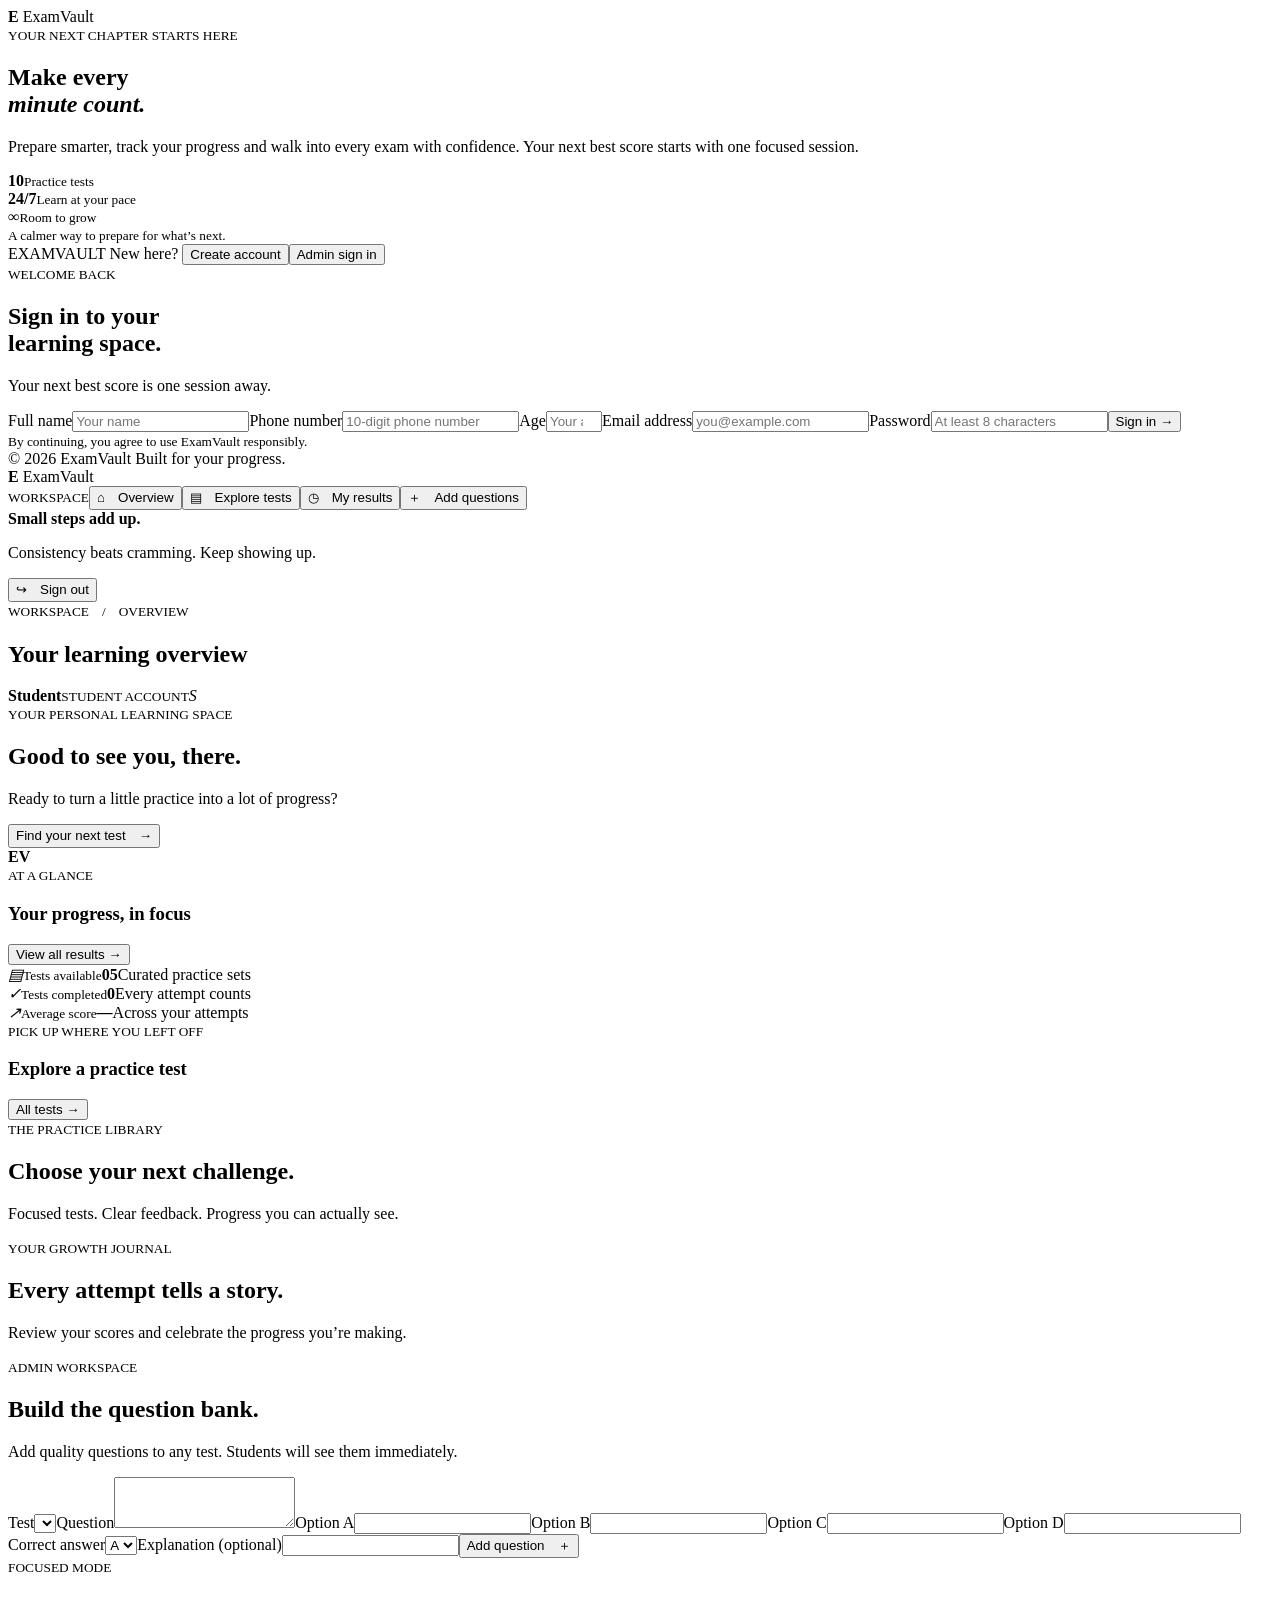
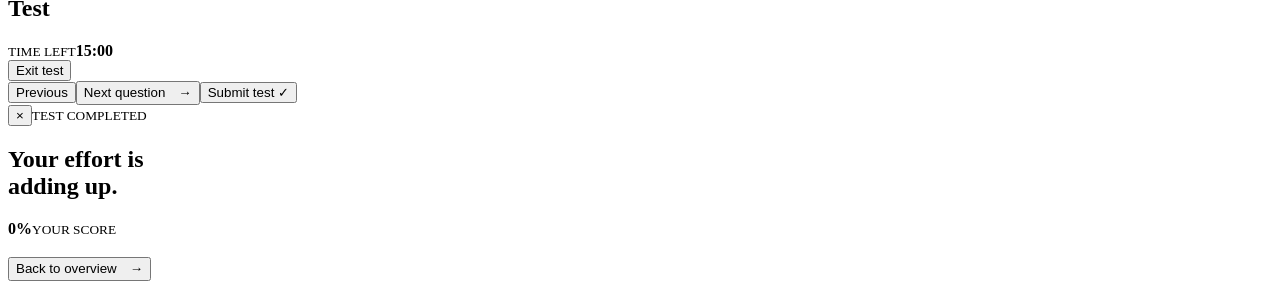
==== commit 2d192dab: "Update ExamVault landing page test count" ====
--- a/src/main/resources/static/index.html
+++ b/src/main/resources/static/index.html
@@ -1,5 +1,5 @@
 <!doctype html><html lang="en"><head><meta charset="UTF-8"><meta name="viewport" content="width=device-width,initial-scale=1"><title>ExamVault | Learn. Practice. Excel.</title><link rel="preconnect" href="https://fonts.googleapis.com"><link href="https://fonts.googleapis.com/css2?family=DM+Sans:wght@400;500;600;700&family=Manrope:wght@400;500;600;700;800&display=swap" rel="stylesheet"><link rel="stylesheet" href="/styles.css"></head><body><div id="toast" class="toast"></div>
-<section id="auth" class="auth"><div class="hero"><div class="brand"><b class="logo">E</b> Exam<span>Vault</span></div><div class="hero-copy"><small>YOUR NEXT CHAPTER STARTS HERE</small><h1>Make every<br><em>minute count.</em></h1><p>Prepare smarter, track your progress and walk into every exam with confidence. Your next best score starts with one focused session.</p><div class="numbers"><div><b>05</b><small>Practice tests</small></div><div><b>24/7</b><small>Learn at your pace</small></div><div><b>∞</b><small>Room to grow</small></div></div></div><small class="tagline">A calmer way to prepare for what’s next.</small></div><div class="auth-panel"><div class="auth-top">EXAMVAULT <span id="switchText">New here? <button id="switch">Create account</button></span><button id="adminSwitch" class="link">Admin sign in</button></div><div class="auth-box"><small id="authEyebrow">WELCOME BACK</small><h2 id="authTitle">Sign in to your<br>learning space.</h2><p id="authSub">Your next best score is one session away.</p><form id="authForm"><label id="nameLabel" class="hidden">Full name<input id="name" placeholder="Your name"></label><label id="phoneLabel" class="hidden">Phone number<input id="phone" type="tel" inputmode="tel" placeholder="10-digit phone number"></label><label id="ageLabel" class="hidden">Age<input id="age" type="number" min="13" max="100" placeholder="Your age"></label><label>Email address<input id="email" type="email" required placeholder="you@example.com"></label><label>Password<input id="password" type="password" required minlength="8" placeholder="At least 8 characters"></label><button class="primary wide" id="authButton">Sign in <span>→</span></button></form><small class="fine">By continuing, you agree to use ExamVault responsibly.</small></div><div class="auth-bottom">© 2026 ExamVault <span>Built for your progress.</span></div></div></section>
+<section id="auth" class="auth"><div class="hero"><div class="brand"><b class="logo">E</b> Exam<span>Vault</span></div><div class="hero-copy"><small>YOUR NEXT CHAPTER STARTS HERE</small><h1>Make every<br><em>minute count.</em></h1><p>Prepare smarter, track your progress and walk into every exam with confidence. Your next best score starts with one focused session.</p><div class="numbers"><div><b>10</b><small>Practice tests</small></div><div><b>24/7</b><small>Learn at your pace</small></div><div><b>∞</b><small>Room to grow</small></div></div></div><small class="tagline">A calmer way to prepare for what’s next.</small></div><div class="auth-panel"><div class="auth-top">EXAMVAULT <span id="switchText">New here? <button id="switch">Create account</button></span><button id="adminSwitch" class="link">Admin sign in</button></div><div class="auth-box"><small id="authEyebrow">WELCOME BACK</small><h2 id="authTitle">Sign in to your<br>learning space.</h2><p id="authSub">Your next best score is one session away.</p><form id="authForm"><label id="nameLabel" class="hidden">Full name<input id="name" placeholder="Your name"></label><label id="phoneLabel" class="hidden">Phone number<input id="phone" type="tel" inputmode="tel" placeholder="10-digit phone number"></label><label id="ageLabel" class="hidden">Age<input id="age" type="number" min="13" max="100" placeholder="Your age"></label><label>Email address<input id="email" type="email" required placeholder="you@example.com"></label><label>Password<input id="password" type="password" required minlength="8" placeholder="At least 8 characters"></label><button class="primary wide" id="authButton">Sign in <span>→</span></button></form><small class="fine">By continuing, you agree to use ExamVault responsibly.</small></div><div class="auth-bottom">© 2026 ExamVault <span>Built for your progress.</span></div></div></section>
 <div id="app" class="app hidden"><aside class="sidebar"><div class="brand"><b class="logo">E</b> Exam<span>Vault</span></div><small class="side-label">WORKSPACE</small><button class="nav active" data-page="dashboard">⌂　Overview</button><button class="nav" data-page="tests">▤　Explore tests</button><button class="nav" data-page="results">◷　My results</button><button class="nav admin hidden" data-page="admin">＋　Add questions</button><div class="side-bottom"><div class="tip"><b>Small steps add up.</b><p>Consistency beats cramming. Keep showing up.</p></div><button id="logout" class="nav">↪　Sign out</button></div></aside><main class="main"><header><div><small>WORKSPACE　/　<span id="crumb">OVERVIEW</span></small><h2 id="pageTitle">Your learning overview</h2></div><div class="user"><span><b id="userName">Student</b><small id="userRole">STUDENT ACCOUNT</small></span><i id="avatar">S</i></div></header>
 <section id="dashboard" class="page"><div class="banner"><div><small>YOUR PERSONAL LEARNING SPACE</small><h1>Good to see you, <span id="welcome">there</span>.</h1><p>Ready to turn a little practice into a lot of progress?</p><button class="light" data-go="tests">Find your next test　→</button></div><div class="orbit"><b>EV</b></div></div><div class="section-title"><div><small>AT A GLANCE</small><h3>Your progress, in focus</h3></div><button class="link" data-go="results">View all results →</button></div><div class="stats"><article><i>▤</i><small>Tests available</small><b id="statTests">05</b><label>Curated practice sets</label></article><article><i>✓</i><small>Tests completed</small><b id="statDone">0</b><label>Every attempt counts</label></article><article><i>↗</i><small>Average score</small><b id="statAvg">—</b><label>Across your attempts</label></article></div><div class="section-title"><div><small>PICK UP WHERE YOU LEFT OFF</small><h3>Explore a practice test</h3></div><button class="link" data-go="tests">All tests →</button></div><div id="featured" class="cards"></div></section>
 <section id="tests" class="page hidden"><div class="intro"><small>THE PRACTICE LIBRARY</small><h1>Choose your next challenge.</h1><p>Focused tests. Clear feedback. Progress you can actually see.</p></div><div id="allTests" class="cards"></div></section>
